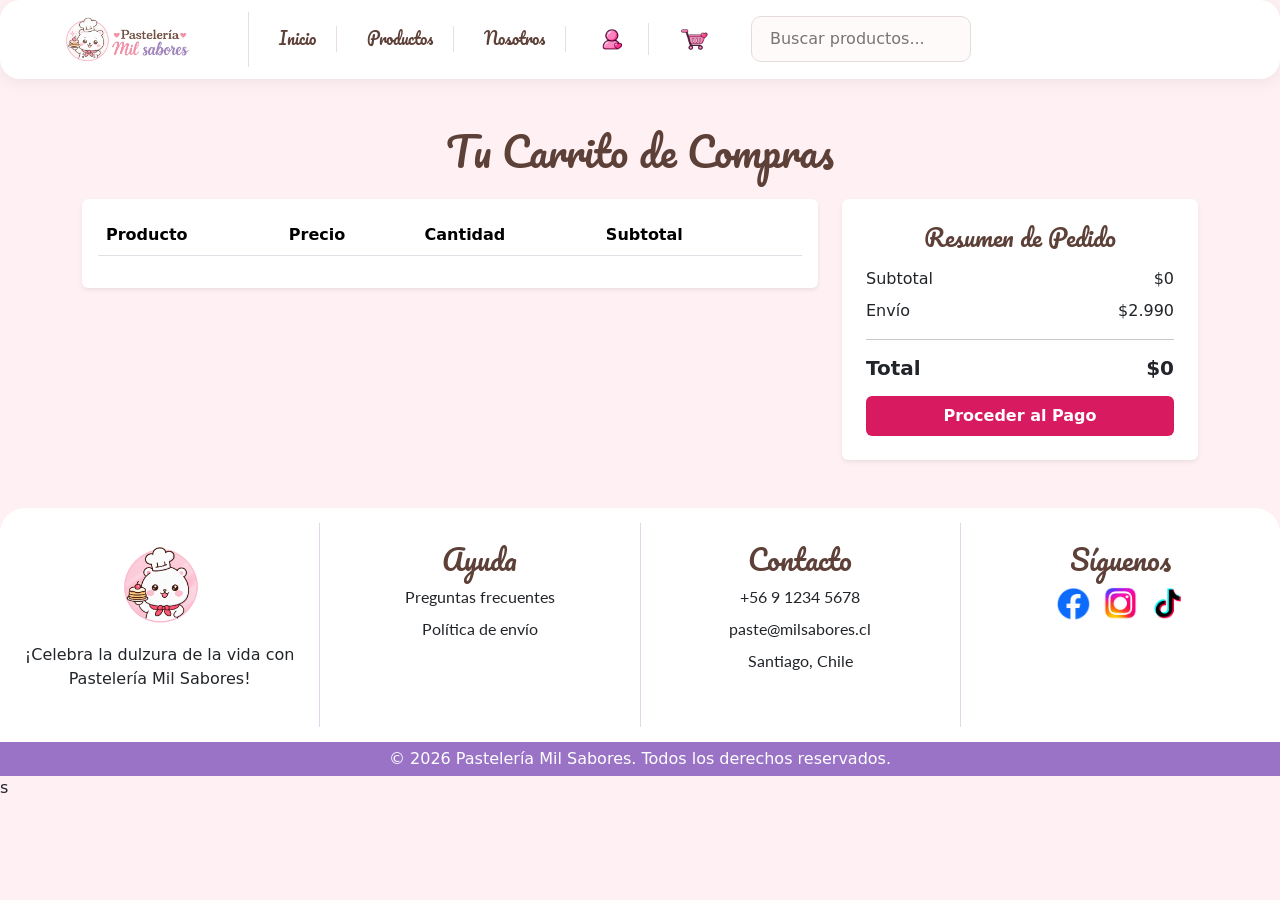
==== carrito.html @ 4c5afcc2 "feat: actualizacion" ====
<!DOCTYPE html>
<html lang="es">

<head>
    <meta charset="UTF-8">
    <meta name="viewport" content="width=device-width, initial-scale=1.0">

    <link href="https://cdn.jsdelivr.net/npm/bootstrap@5.3.8/dist/css/bootstrap.min.css" rel="stylesheet">
    <link href="https://fonts.googleapis.com/css2?family=Lato&family=Pacifico&display=swap" rel="stylesheet">
    <link rel="stylesheet" href="css/style.css">

    <title>Carrito - Pastelería Mil Sabores</title>
</head>

<body>

    <nav class="menu">

        <ul>
            <li>
                <img src="img/logoLetra.png" class="menu-logo" alt="Mil Sabores">
            </li>

            <li>
                <a href="index.html" class="letra-Titulos">Inicio</a>
            </li>

            <li>
                <a href="productos.html" class="letra-Titulos">Productos</a>
            </li>

            <li>
                <a href="nosotros.html" class="letra-Titulos">Nosotros</a>
            </li>

            <li>
                <a href="mi_cuenta.html">
                    <img src="img/img-perfil.png" class="img-iconos" alt="Mi cuenta">
                </a>
            </li>

            <li>
                <a href="carrito.html">
                    <img src="img/icono-car.png" class="img-iconos" alt="Carrito">
                </a>
            </li>
        </ul>

        <div class="buscador">
            <input type="text" placeholder="Buscar productos...">
        </div>

    </nav>

    <main class="container my-5">

        <h1 class="letra-Titulos text-center mb-4">
            Tu Carrito de Compras
        </h1>

        <div class="row g-4">

            <div class="col-lg-8">

                <div class="table-responsive bg-white p-3 rounded shadow-sm">

                    <table class="table align-middle">

                        <thead>
                            <tr>
                                <th>Producto</th>
                                <th>Precio</th>
                                <th>Cantidad</th>
                                <th>Subtotal</th>
                                <th></th>
                            </tr>
                        </thead>

                        <tbody id="carrito-body"></tbody>

                    </table>

                </div>

            </div>

            <div class="col-lg-4">

                <div class="bg-white p-4 rounded shadow-sm">

                    <h3 class="letra-Titulos h4 mb-3">
                        Resumen de Pedido
                    </h3>

                    <div class="d-flex justify-content-between mb-2">
                        <span>Subtotal</span>
                        <span id="subtotal-carrito">$0</span>
                    </div>

                    <div class="d-flex justify-content-between mb-2">
                        <span>Envío</span>
                        <span>$2.990</span>
                    </div>

                    <hr>

                    <div class="d-flex justify-content-between h5 mb-3">
                        <strong>Total</strong>
                        <strong id="total-carrito">$0</strong>
                    </div>

                    <a href="checkout.html" class="btn btn-primary w-100 py-2 fw-bold" style="background-color: #d81b60; border: none;">
                    Proceder al Pago
                    </a>

                </div>

            </div>

        </div>

    </main>

    <footer>

        <div class="footer-cols">

            <div class="footer-columna">

                <img src="img/logo.png" class="logo" alt="Mil Sabores">

                <p>
                    ¡Celebra la dulzura de la vida con Pastelería Mil Sabores!
                </p>

            </div>

            <div class="footer-columna">

                <h3 class="letra-Titulos text-center">
                    Ayuda
                </h3>

                <ul class="texto-general">
                    <li>Preguntas frecuentes</li>
                    <li>Política de envío</li>
                </ul>

            </div>

            <div class="footer-columna">

                <h3 class="letra-Titulos text-center">
                    Contacto
                </h3>

                <ul class="texto-general">
                    <li>+56 9 1234 5678</li>
                    <li>paste@milsabores.cl</li>
                    <li>Santiago, Chile</li>
                </ul>

            </div>

            <div class="footer-columna">

                <h3 class="letra-Titulos text-center">
                    Síguenos
                </h3>

                <div class="redes-sociales">

                    <a href="#">
                        <img src="img/facebook.png" alt="Facebook">
                    </a>

                    <a href="#">
                        <img src="img/instagram.png" alt="Instagram">
                    </a>

                    <a href="#">
                        <img src="img/tiktok.png" alt="TikTok">
                    </a>

                </div>

            </div>

        </div>

        <div class="footer-bottom">
            <p>
                &copy; 2026 Pastelería Mil Sabores. Todos los derechos reservados.
            </p>
        </div>

    </footer>

    <script src="js/carrito.js"></script>
    <script src="https://cdn.jsdelivr.net/npm/bootstrap@5.3.8/dist/js/bootstrap.bundle.min.js"></script>

</body>

</html>s
---- css/style.css ----
@import url(pie.css);
@import url(menu.css);
@import url(productos.css);


.logo {
    width: 90px;
    display: block;
    margin: 0 auto 15px;
}


.img-carrusel {
    height: 100px;
    object-fit: cover;
    border: radius 20px;
}


.categorias {
    padding: 20 0;
    margin-top: 20px;
    text-align: center;
}


.categorias h2 {
    margin-bottom: 40px;
}


.categorias-lista {
    display: flex;
    justify-content: center;
    gap: 40px;
}

.categoria {
    width: 120px;
}

.categoria img {
    width: 100px;
    height: 100px;
    border-radius: 50%;
    object-fit: cover;
    transition: 0.3s;
}

.categoria img:hover {
    transform: scale(1.08);
}

.categoria p {
    font-family: "Lato", sans-serif;
    margin-top: 10px;
}


body {
    background-color: #fff0f3 !important;
}


.mi-carrusel {
    width: 100%;
    margin: 10px auto;
    border-radius: 15px;
    overflow: hidden;
}

.mi-carrusel img {
    height: 800px;
    object-fit: cover;
}
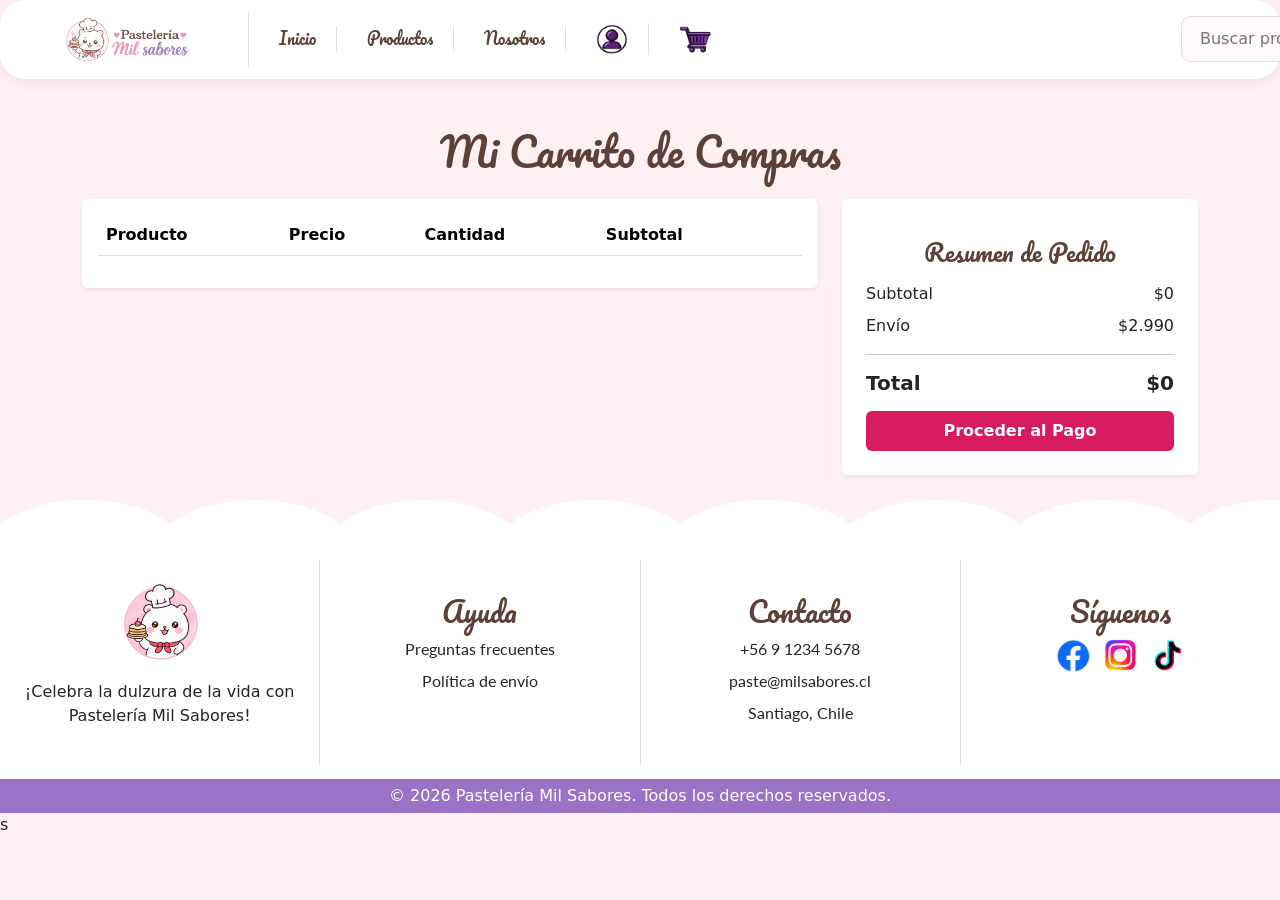
==== commit b8064364: "feat: actualización mi cuenta,titulos,menú" ====
--- a/carrito.html
+++ b/carrito.html
@@ -35,13 +35,13 @@
 
             <li>
                 <a href="mi_cuenta.html">
-                    <img src="img/img-perfil.png" class="img-iconos" alt="Mi cuenta">
+                    <img src="img/icono-perfil.png" class="img-iconos" alt="Mi cuenta">
                 </a>
             </li>
 
             <li>
                 <a href="carrito.html">
-                    <img src="img/icono-car.png" class="img-iconos" alt="Carrito">
+                    <img src="img/icono-carro.png" class="img-iconos" alt="Carrito">
                 </a>
             </li>
         </ul>
@@ -55,7 +55,7 @@
     <main class="container my-5">
 
         <h1 class="letra-Titulos text-center mb-4">
-            Tu Carrito de Compras
+            Mi Carrito de Compras
         </h1>
 
         <div class="row g-4">
@@ -109,8 +109,9 @@
                         <strong id="total-carrito">$0</strong>
                     </div>
 
-                    <a href="checkout.html" class="btn btn-primary w-100 py-2 fw-bold" style="background-color: #d81b60; border: none;">
-                    Proceder al Pago
+                    <a href="checkout.html" class="btn btn-primary w-100 py-2 fw-bold"
+                        style="background-color: #d81b60; border: none;">
+                        Proceder al Pago
                     </a>
 
                 </div>
--- a/css/style.css
+++ b/css/style.css
@@ -1,6 +1,8 @@
 @import url(pie.css);
 @import url(menu.css);
 @import url(productos.css);
+@import url(cuenta.css);
+@import url(texto.css);
 
 
 .logo {
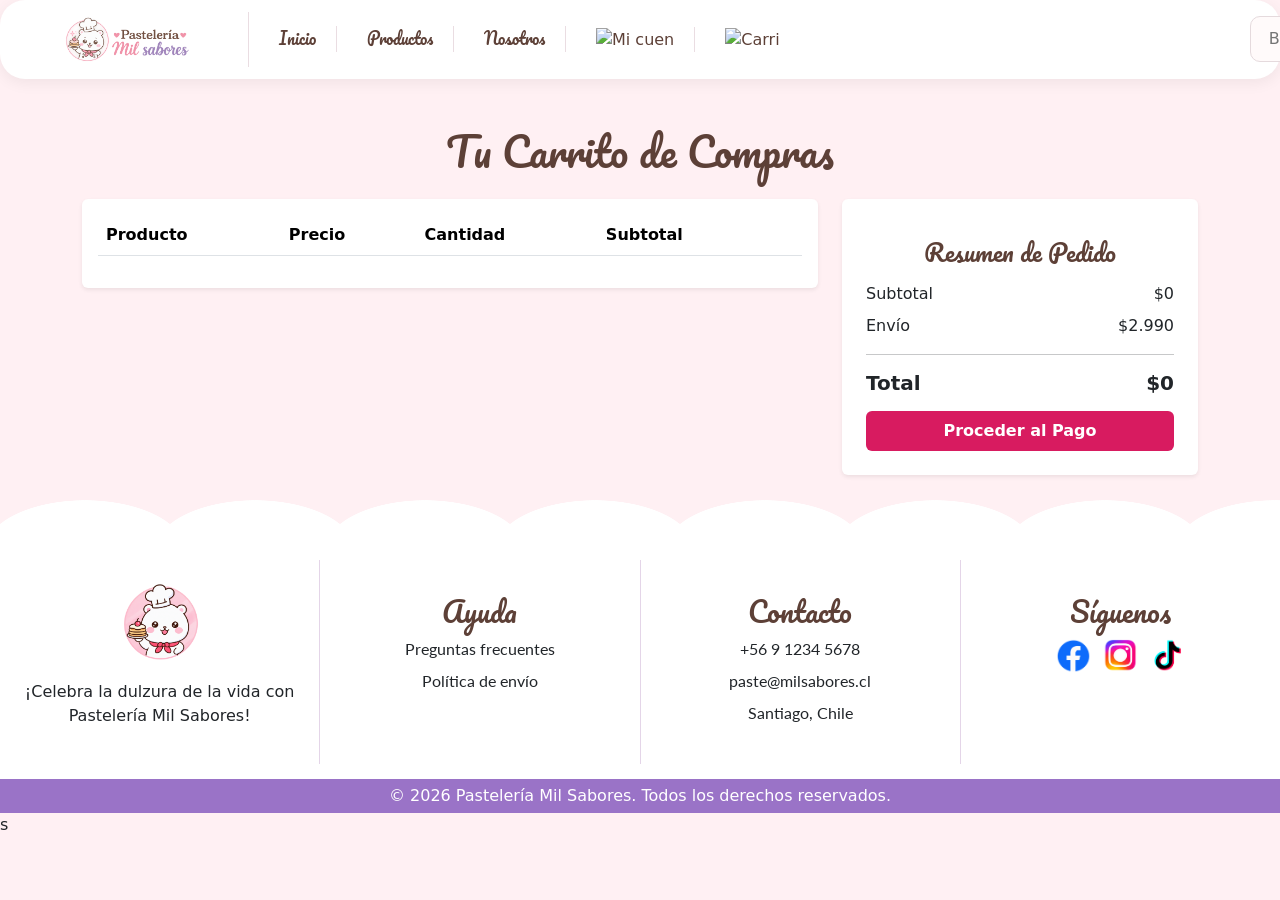
==== commit 14c179c0: "feat: actualizacion" ====
--- a/carrito.html
+++ b/carrito.html
@@ -14,52 +14,85 @@
 
 <body>
 
+    <!-- Abre el contenedor principal de la barra de navegación con la clase CSS "menu" -->
     <nav class="menu">
 
+        <!-- Abre la lista desordenada que agrupa los elementos del menú -->
         <ul>
-            <li>
-                <img src="img/logoLetra.png" class="menu-logo" alt="Mil Sabores">
-            </li>
-
-            <li>
-                <a href="index.html" class="letra-Titulos">Inicio</a>
-            </li>
-
-            <li>
-                <a href="productos.html" class="letra-Titulos">Productos</a>
-            </li>
-
-            <li>
-                <a href="nosotros.html" class="letra-Titulos">Nosotros</a>
-            </li>
-
-            <li>
-                <a href="mi_cuenta.html">
-                    <img src="img/icono-perfil.png" class="img-iconos" alt="Mi cuenta">
-                </a>
-            </li>
-
-            <li>
-                <a href="carrito.html">
-                    <img src="img/icono-carro.png" class="img-iconos" alt="Carrito">
-                </a>
-            </li>
+
+            <!-- Abre el primer elemento de la lista -->
+            <li>
+            <!-- Muestra la imagen del logo con su ruta, clase CSS y texto alternativo para accesibilidad -->
+            <img src="img/logoLetra.png" class="menu-logo" alt="Mil Sabores">
+            <!-- Cierra el primer elemento de la lista -->
+            </li>
+
+            <!-- Abre el segundo elemento de la lista -->
+            <li>
+            <!-- Enlace hacia la página principal (index.html) con la clase de estilo "letra-Titulos" -->
+            <a href="index.html" class="letra-Titulos">Inicio</a>
+            <!-- Cierra el segundo elemento de la lista -->
+            </li>
+
+            <!-- Abre el tercer elemento de la lista -->
+            <li>
+            <!-- Enlace a la sección de catálogo de productos (productos.html) -->
+            <a href="productos.html" class="letra-Titulos">Productos</a>
+            <!-- Cierra el tercer elemento de la lista -->
+            </li>
+
+            <!-- Abre el cuarto elemento de la lista -->
+            <li>
+            <!-- Enlace a la sección corporativa o informativa (nosotros.html) -->
+            <a href="nosotros.html" class="letra-Titulos">Nosotros</a>
+            <!-- Cierra el cuarto elemento de la lista -->
+            </li>
+
+            <!-- Abre el quinto elemento de la lista -->
+            <li>
+            <!-- Enlace que dirige a la página de perfil de usuario (mi_cuenta.html) -->
+            <a href="mi_cuenta.html">
+                <!-- Imagen que actúa como icono interactivo del perfil con su texto alternativo -->
+                <img src="img/img-perfil.png" class="img-iconos" alt="Mi cuenta">
+            <!-- Cierra el enlace del perfil -->
+            </a>
+            <!-- Cierra el quinto elemento de la lista -->
+            </li>
+
+            <!-- Abre el sexto elemento de la lista -->
+            <li>
+            <!-- Enlace que dirige a la vista del carrito de compras (carrito.html) -->
+            <a href="carrito.html">
+                <!-- Imagen que actúa como icono interactivo del carrito con su texto alternativo -->
+                <img src="img/icono-car.png" class="img-iconos" alt="Carrito">
+            <!-- Cierra el enlace del carrito -->
+            </a>
+            <!-- Cierra el sexto elemento de la lista -->
+            </li>
+
+        <!-- Cierra la lista desordenada del menú -->
         </ul>
 
+        <!-- Abre el contenedor para la barra de búsqueda -->
         <div class="buscador">
+            <!-- Campo de texto para buscar productos con un texto de ayuda previo (placeholder) -->
             <input type="text" placeholder="Buscar productos...">
-        </div>
-
+        <!-- Cierra el contenedor de la barra de búsqueda -->
+        </div>
+
+    <!-- Cierra el contenedor principal de la barra de navegación -->
     </nav>
-
+    
+    <!-- Abre el contenedor principal de la página con clases de Bootstrap para márgenes verticales (my-5) y centrado (container) -->
     <main class="container my-5">
-
+        <!-- Título principal de la sección centrado con margen inferior (mb-4) -->
         <h1 class="letra-Titulos text-center mb-4">
-            Mi Carrito de Compras
+            Tu Carrito de Compras
+            <!-- Cierra el titulo principal -->
         </h1>
-
+        <!-- Fila del sistema rejilla(grid) de Bootstrap con espacio entrre las columnas -->
         <div class="row g-4">
-
+            <!-- columna izq. que ocupa de 8 a 12 espacios en pantallas grandes -->
             <div class="col-lg-8">
 
                 <div class="table-responsive bg-white p-3 rounded shadow-sm">
@@ -109,9 +142,8 @@
                         <strong id="total-carrito">$0</strong>
                     </div>
 
-                    <a href="checkout.html" class="btn btn-primary w-100 py-2 fw-bold"
-                        style="background-color: #d81b60; border: none;">
-                        Proceder al Pago
+                    <a href="checkout.html" class="btn btn-primary w-100 py-2 fw-bold" style="background-color: #d81b60; border: none;">
+                    Proceder al Pago
                     </a>
 
                 </div>
@@ -122,6 +154,8 @@
 
     </main>
 
+
+    <!-- Pie de página -->
     <footer>
 
         <div class="footer-cols">
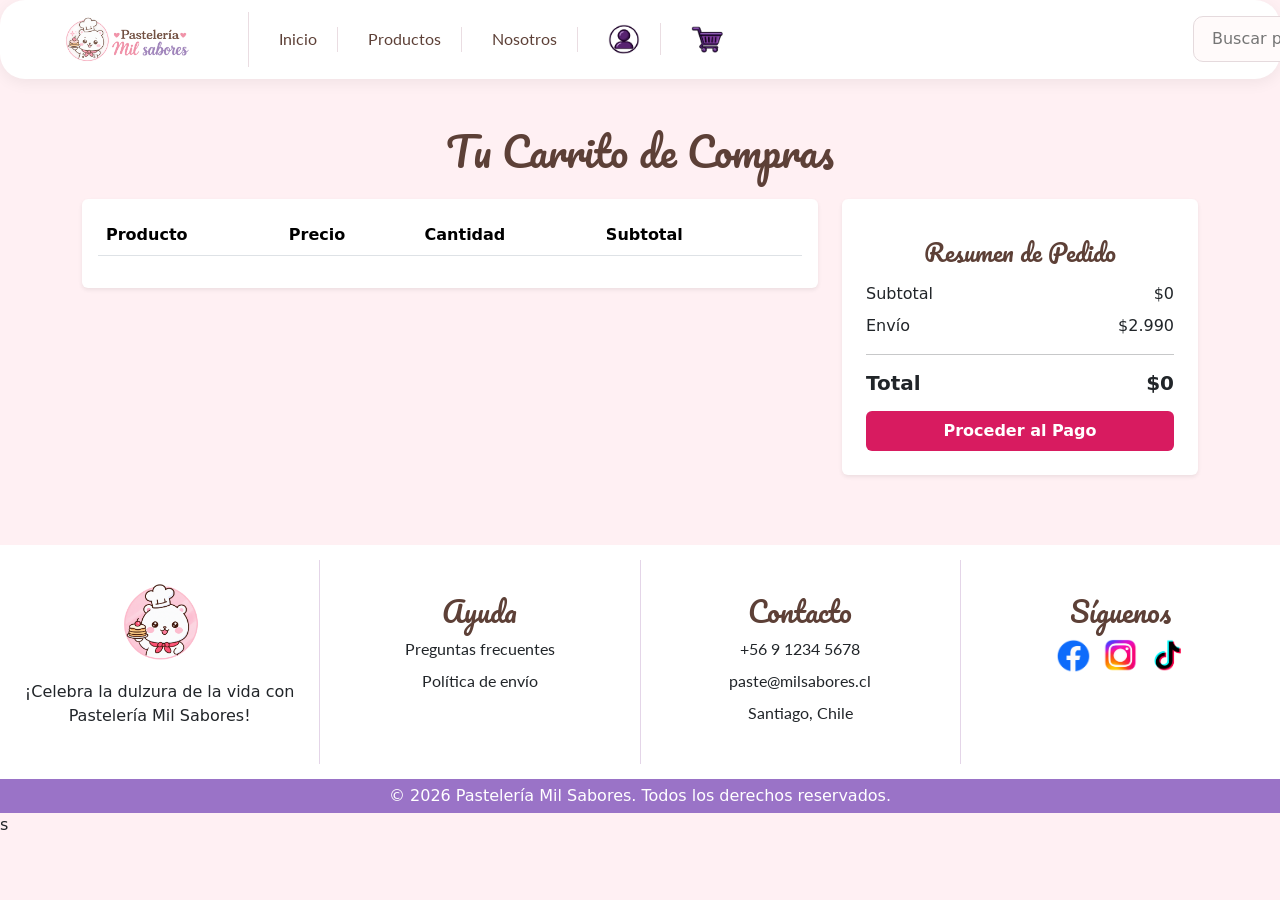
==== commit 6a5fd676: "Feat:actualización" ====
--- a/carrito.html
+++ b/carrito.html
@@ -14,85 +14,52 @@
 
 <body>
 
-    <!-- Abre el contenedor principal de la barra de navegación con la clase CSS "menu" -->
     <nav class="menu">
 
-        <!-- Abre la lista desordenada que agrupa los elementos del menú -->
         <ul>
-
-            <!-- Abre el primer elemento de la lista -->
-            <li>
-            <!-- Muestra la imagen del logo con su ruta, clase CSS y texto alternativo para accesibilidad -->
-            <img src="img/logoLetra.png" class="menu-logo" alt="Mil Sabores">
-            <!-- Cierra el primer elemento de la lista -->
-            </li>
-
-            <!-- Abre el segundo elemento de la lista -->
-            <li>
-            <!-- Enlace hacia la página principal (index.html) con la clase de estilo "letra-Titulos" -->
-            <a href="index.html" class="letra-Titulos">Inicio</a>
-            <!-- Cierra el segundo elemento de la lista -->
-            </li>
-
-            <!-- Abre el tercer elemento de la lista -->
-            <li>
-            <!-- Enlace a la sección de catálogo de productos (productos.html) -->
-            <a href="productos.html" class="letra-Titulos">Productos</a>
-            <!-- Cierra el tercer elemento de la lista -->
-            </li>
-
-            <!-- Abre el cuarto elemento de la lista -->
-            <li>
-            <!-- Enlace a la sección corporativa o informativa (nosotros.html) -->
-            <a href="nosotros.html" class="letra-Titulos">Nosotros</a>
-            <!-- Cierra el cuarto elemento de la lista -->
-            </li>
-
-            <!-- Abre el quinto elemento de la lista -->
-            <li>
-            <!-- Enlace que dirige a la página de perfil de usuario (mi_cuenta.html) -->
-            <a href="mi_cuenta.html">
-                <!-- Imagen que actúa como icono interactivo del perfil con su texto alternativo -->
-                <img src="img/img-perfil.png" class="img-iconos" alt="Mi cuenta">
-            <!-- Cierra el enlace del perfil -->
-            </a>
-            <!-- Cierra el quinto elemento de la lista -->
-            </li>
-
-            <!-- Abre el sexto elemento de la lista -->
-            <li>
-            <!-- Enlace que dirige a la vista del carrito de compras (carrito.html) -->
-            <a href="carrito.html">
-                <!-- Imagen que actúa como icono interactivo del carrito con su texto alternativo -->
-                <img src="img/icono-car.png" class="img-iconos" alt="Carrito">
-            <!-- Cierra el enlace del carrito -->
-            </a>
-            <!-- Cierra el sexto elemento de la lista -->
-            </li>
-
-        <!-- Cierra la lista desordenada del menú -->
+            <li>
+                <img src="img/logoLetra.png" class="menu-logo" alt="Mil Sabores">
+            </li>
+
+            <li>
+                <a href="index.html" class="texto-general">Inicio</a>
+            </li>
+
+            <li>
+                <a href="productos.html" class="texto-general">Productos</a>
+            </li>
+
+            <li>
+                <a href="nosotros.html" class="texto-general">Nosotros</a>
+            </li>
+
+            <li>
+                <a href="mi_cuenta.html">
+                    <img src="img/icono-perfil.png" class="img-iconos" alt="Mi cuenta">
+                </a>
+            </li>
+
+            <li>
+                <a href="carrito.html">
+                    <img src="img/icono-carro.png" class="img-iconos" alt="Carrito">
+                </a>
+            </li>
         </ul>
 
-        <!-- Abre el contenedor para la barra de búsqueda -->
         <div class="buscador">
-            <!-- Campo de texto para buscar productos con un texto de ayuda previo (placeholder) -->
             <input type="text" placeholder="Buscar productos...">
-        <!-- Cierra el contenedor de la barra de búsqueda -->
-        </div>
-
-    <!-- Cierra el contenedor principal de la barra de navegación -->
+        </div>
+
     </nav>
-    
-    <!-- Abre el contenedor principal de la página con clases de Bootstrap para márgenes verticales (my-5) y centrado (container) -->
+
     <main class="container my-5">
-        <!-- Título principal de la sección centrado con margen inferior (mb-4) -->
+
         <h1 class="letra-Titulos text-center mb-4">
             Tu Carrito de Compras
-            <!-- Cierra el titulo principal -->
         </h1>
-        <!-- Fila del sistema rejilla(grid) de Bootstrap con espacio entrre las columnas -->
+
         <div class="row g-4">
-            <!-- columna izq. que ocupa de 8 a 12 espacios en pantallas grandes -->
+
             <div class="col-lg-8">
 
                 <div class="table-responsive bg-white p-3 rounded shadow-sm">
@@ -142,8 +109,9 @@
                         <strong id="total-carrito">$0</strong>
                     </div>
 
-                    <a href="checkout.html" class="btn btn-primary w-100 py-2 fw-bold" style="background-color: #d81b60; border: none;">
-                    Proceder al Pago
+                    <a href="checkout.html" class="btn btn-primary w-100 py-2 fw-bold"
+                        style="background-color: #d81b60; border: none;">
+                        Proceder al Pago
                     </a>
 
                 </div>
@@ -154,8 +122,6 @@
 
     </main>
 
-
-    <!-- Pie de página -->
     <footer>
 
         <div class="footer-cols">
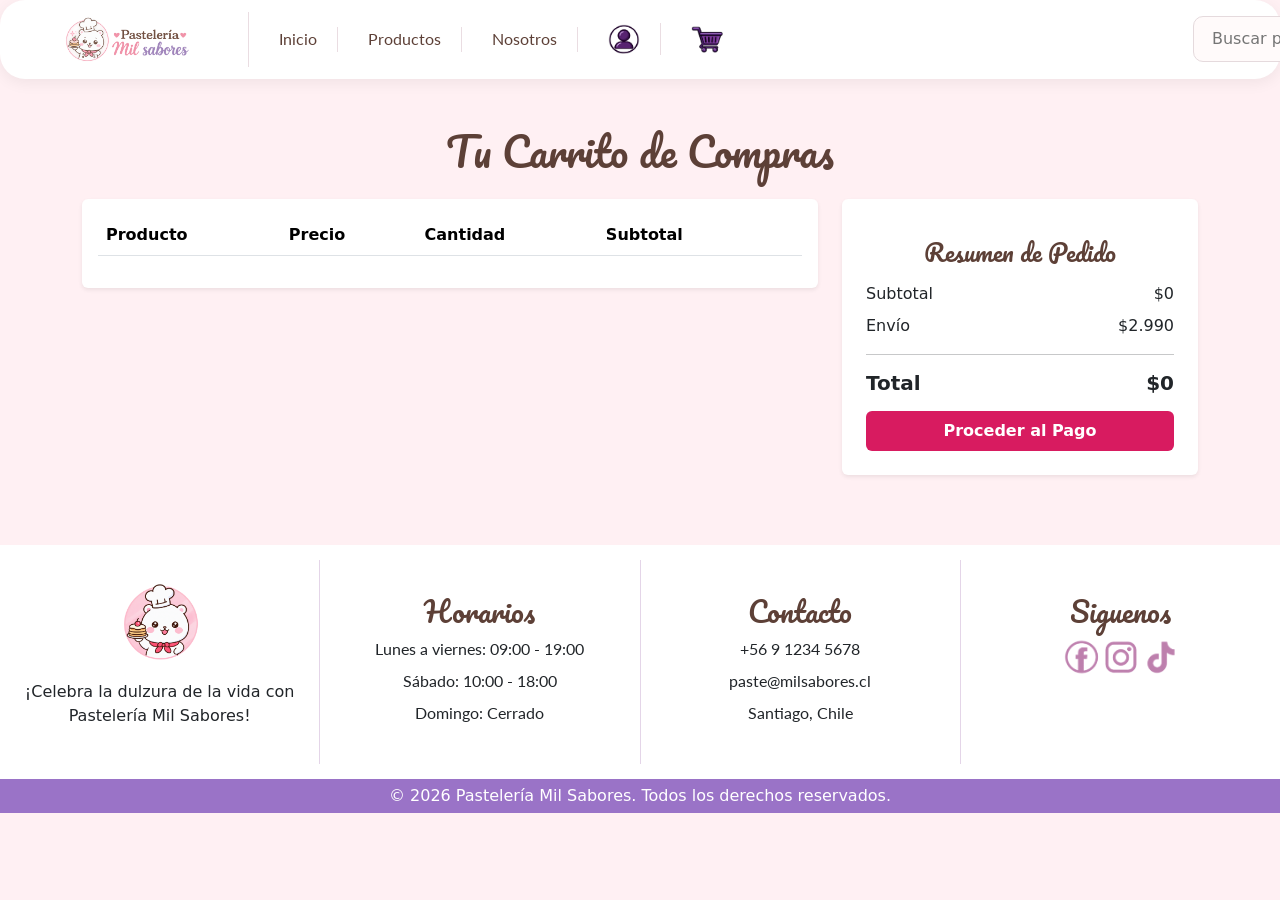
==== commit 65da473e: "feat:actualización" ====
--- a/carrito.html
+++ b/carrito.html
@@ -13,44 +13,46 @@
 </head>
 
 <body>
+    <header>
+        <nav class="menu">
 
-    <nav class="menu">
+            <ul>
+                <li>
+                    <img src="img/logoLetra.png" class="menu-logo" alt="Mil Sabores">
+                </li>
 
-        <ul>
-            <li>
-                <img src="img/logoLetra.png" class="menu-logo" alt="Mil Sabores">
-            </li>
+                <li>
+                    <a href="index.html" class="texto-general">Inicio</a>
+                </li>
 
-            <li>
-                <a href="index.html" class="texto-general">Inicio</a>
-            </li>
+                <li>
+                    <a href="productos.html" class="texto-general">Productos</a>
+                </li>
 
-            <li>
-                <a href="productos.html" class="texto-general">Productos</a>
-            </li>
+                <li>
+                    <a href="nosotros.html" class="texto-general">Nosotros</a>
+                </li>
 
-            <li>
-                <a href="nosotros.html" class="texto-general">Nosotros</a>
-            </li>
+                <li>
+                    <a href="mi_cuenta.html">
+                        <img src="img/icono-perfil.png" class="img-iconos" alt="Mi cuenta">
+                    </a>
+                </li>
 
-            <li>
-                <a href="mi_cuenta.html">
-                    <img src="img/icono-perfil.png" class="img-iconos" alt="Mi cuenta">
-                </a>
-            </li>
+                <li>
+                    <a href="carrito.html">
+                        <img src="img/icono-carro.png" class="img-iconos" alt="Carrito">
+                    </a>
+                </li>
+            </ul>
 
-            <li>
-                <a href="carrito.html">
-                    <img src="img/icono-carro.png" class="img-iconos" alt="Carrito">
-                </a>
-            </li>
-        </ul>
+            <div class="buscador">
+                <input type="text" placeholder="Buscar productos...">
+            </div>
 
-        <div class="buscador">
-            <input type="text" placeholder="Buscar productos...">
-        </div>
+        </nav>
 
-    </nav>
+    </header>
 
     <main class="container my-5">
 
@@ -125,63 +127,40 @@
     <footer>
 
         <div class="footer-cols">
+            <div class="footer-columna">
+
+                <img src="img/logo.png" class="logo" alt="">
+                <p>¡Celebra la dulzura de la vida con Pastelería Mil Sabores!</p>
+            </div>
+
+
 
             <div class="footer-columna">
+                <h3 class="letra-Titulos">Horarios</h3>
 
-                <img src="img/logo.png" class="logo" alt="Mil Sabores">
-
-                <p>
-                    ¡Celebra la dulzura de la vida con Pastelería Mil Sabores!
-                </p>
-
+                <ul class="texto-general">
+                    <li>Lunes a viernes: 09:00 - 19:00</li>
+                    <li>Sábado: 10:00 - 18:00</li>
+                    <li>Domingo: Cerrado</li>
+                </ul>
             </div>
 
-            <div class="footer-columna">
 
-                <h3 class="letra-Titulos text-center">
-                    Ayuda
-                </h3>
-
-                <ul class="texto-general">
-                    <li>Preguntas frecuentes</li>
-                    <li>Política de envío</li>
-                </ul>
-
-            </div>
 
             <div class="footer-columna">
-
-                <h3 class="letra-Titulos text-center">
-                    Contacto
-                </h3>
-
+                <h3 class="letra-Titulos"> Contacto </h3>
                 <ul class="texto-general">
                     <li>+56 9 1234 5678</li>
                     <li>paste@milsabores.cl</li>
                     <li>Santiago, Chile</li>
                 </ul>
-
             </div>
 
+
             <div class="footer-columna">
-
-                <h3 class="letra-Titulos text-center">
-                    Síguenos
-                </h3>
-
-                <div class="redes-sociales">
-
-                    <a href="#">
-                        <img src="img/facebook.png" alt="Facebook">
-                    </a>
-
-                    <a href="#">
-                        <img src="img/instagram.png" alt="Instagram">
-                    </a>
-
-                    <a href="#">
-                        <img src="img/tiktok.png" alt="TikTok">
-                    </a>
+                <h3 class="letra-Titulos"> Siguenos </h3>
+                <div>
+                    <img src="img/iconosredes.png" class="redes-sociales" alt="redes">
 
                 </div>
 
@@ -190,16 +169,13 @@
         </div>
 
         <div class="footer-bottom">
-            <p>
-                &copy; 2026 Pastelería Mil Sabores. Todos los derechos reservados.
-            </p>
+            <p>&copy; 2026 Pastelería Mil Sabores. Todos los derechos reservados.</p>
+
         </div>
 
     </footer>
-
     <script src="js/carrito.js"></script>
     <script src="https://cdn.jsdelivr.net/npm/bootstrap@5.3.8/dist/js/bootstrap.bundle.min.js"></script>
-
 </body>
 
-</html>s+</html>
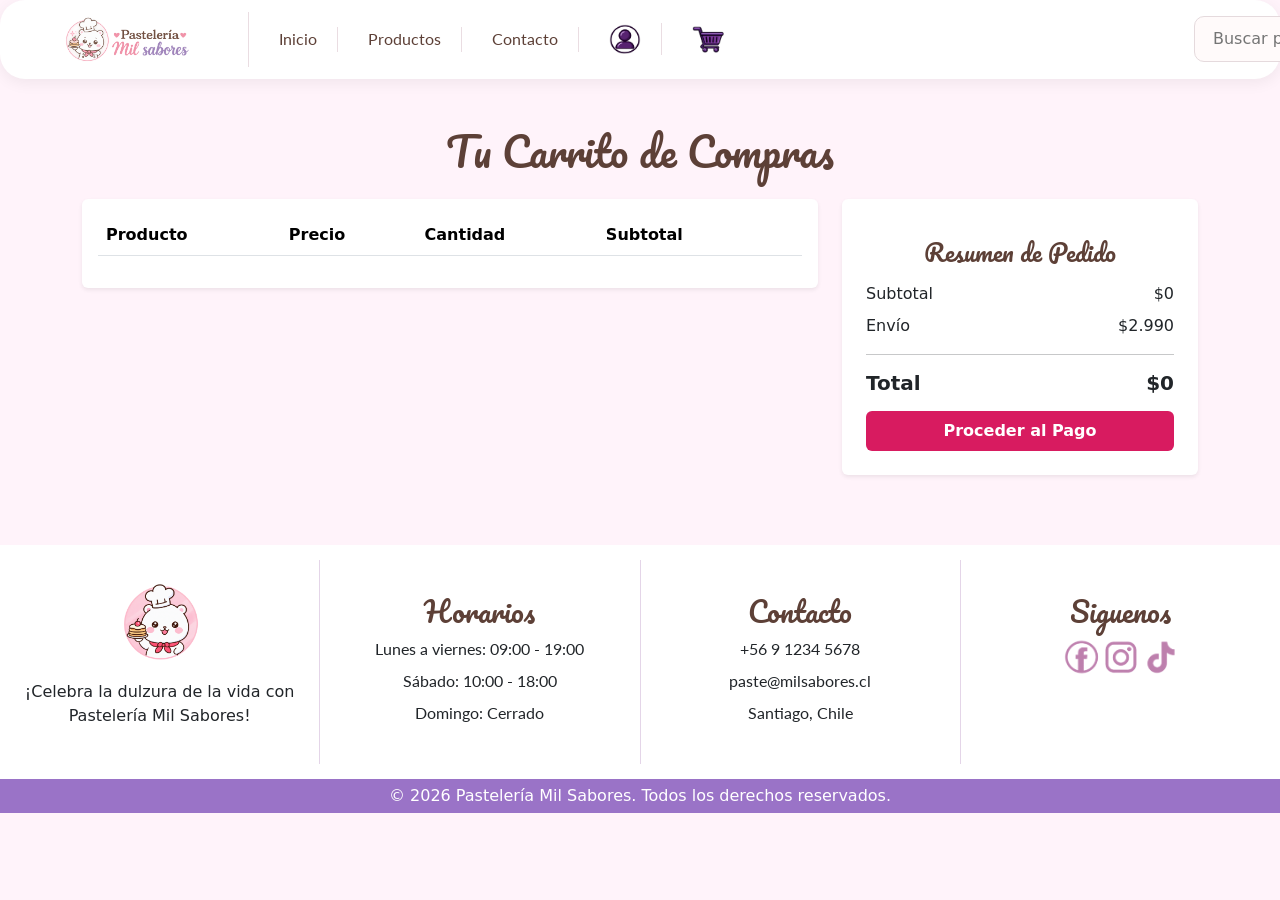
==== commit b842d02d: "feat: actualizacion home, y menú" ====
--- a/carrito.html
+++ b/carrito.html
@@ -30,7 +30,7 @@
                 </li>
 
                 <li>
-                    <a href="nosotros.html" class="texto-general">Nosotros</a>
+                    <a href="contacto.html " class="texto-general">Contacto</a>
                 </li>
 
                 <li>
--- a/css/style.css
+++ b/css/style.css
@@ -3,7 +3,7 @@
 @import url(productos.css);
 @import url(cuenta.css);
 @import url(texto.css);
-
+@import url(contacto.css);
 
 .logo {
     width: 90px;
@@ -11,15 +11,8 @@
     margin: 0 auto 15px;
 }
 
-
-.img-carrusel {
-    height: 100px;
-    object-fit: cover;
-    border: radius 20px;
-}
-
-
 .categorias {
+    background-color: #ffffff;
     padding: 20 0;
     margin-top: 20px;
     text-align: center;
@@ -60,18 +53,111 @@
 
 
 body {
-    background-color: #fff0f3 !important;
+    background-color: #fff3fa !important;
 }
 
 
 .mi-carrusel {
     width: 100%;
     margin: 10px auto;
-    border-radius: 15px;
+    border-radius: 25px;
     overflow: hidden;
 }
 
 .mi-carrusel img {
-    height: 800px;
+    height: 500px;
     object-fit: cover;
+}
+
+
+.historia-inicio {
+    display: flex;
+    align-items: center;
+    width: 85%;
+    margin: 70px auto;
+    gap: 60px;
+}
+
+
+/* LADO IZQUIERDO */
+
+.historia-texto {
+    width: 45%;
+}
+
+.historia-mini {
+    letter-spacing: 6px;
+    font-size: 14px;
+    color: #5D4037;
+    margin-bottom: 15px;
+}
+
+.historia-texto h2 {
+    font-family: "Pacifico", cursive;
+    color: #5D4037;
+    font-size: 55px;
+    font-weight: normal;
+    text-align: left;
+    line-height: 1.2;
+    margin: 20px 0;
+}
+
+.linea-historia {
+    width: 80px;
+    height: 4px;
+    background-color: #e8b6c5;
+    margin: 25px 0;
+}
+
+
+.historia-texto h2 {
+    font-family: "Pacifico", cursive;
+    color: #5D4037;
+    font-size: 55px;
+    font-weight: normal;
+}
+
+.historia-texto p {
+    font-size: 17px;
+    line-height: 1.8;
+}
+
+
+/* BOTÓN */
+
+.boton-visitanos {
+    display: inline-block;
+    margin-top: 20px;
+    padding: 14px 35px;
+
+    background-color: #9a73c7;
+    color: white;
+
+    border-radius: 30px;
+    text-decoration: none;
+
+    font-family: "Lato", sans-serif;
+    font-weight: bold;
+    letter-spacing: 2px;
+}
+
+.boton-visitanos:hover {
+    background-color: #855fb3;
+    color: white;
+}
+
+
+/* LADO DERECHO */
+
+.historia-imagen {
+    width: 55%;
+}
+
+.historia-imagen img {
+    width: 100%;
+    height: 500px;
+
+    object-fit: cover;
+
+    border-radius: 30px;
 }
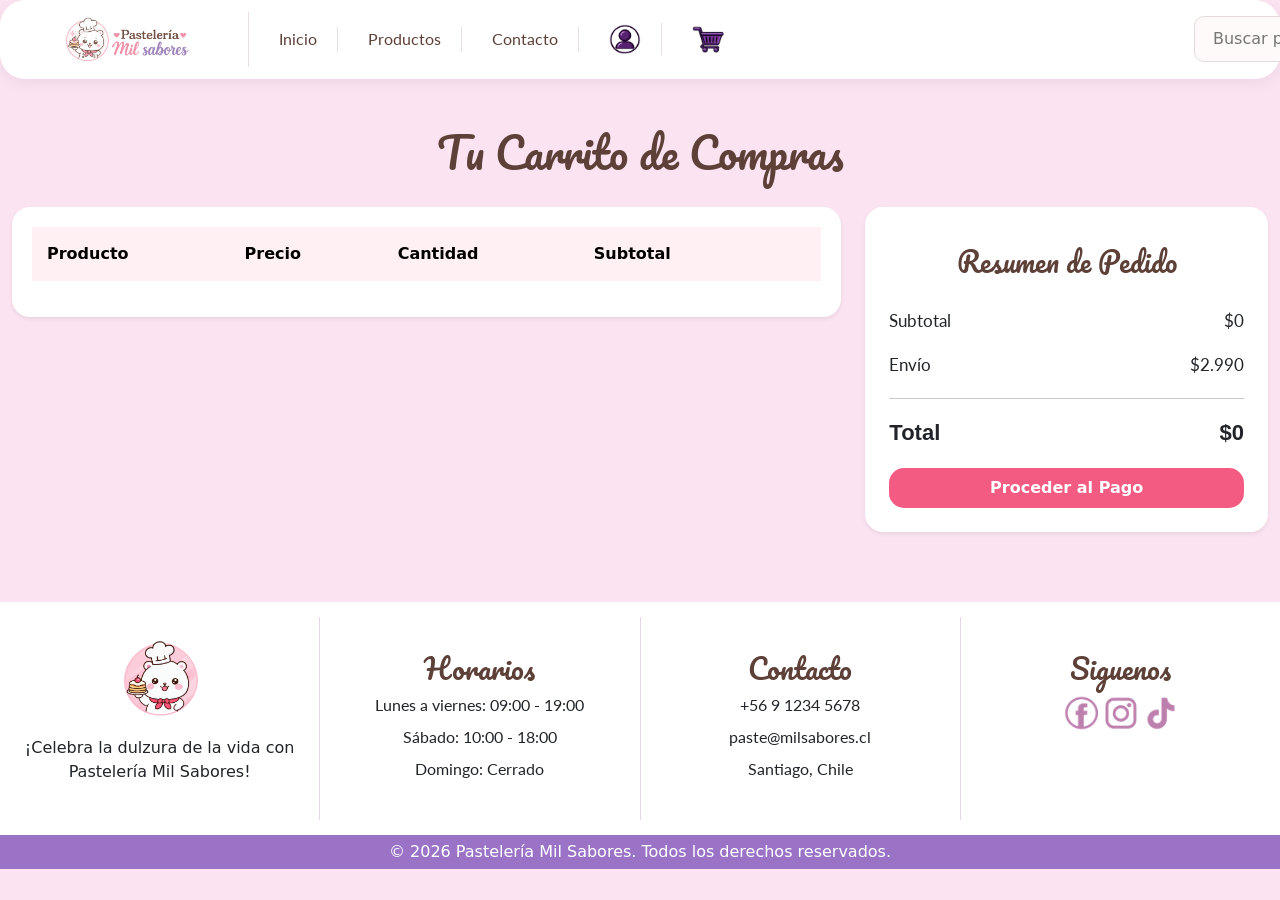
==== commit 8a7d2259: "feat:actualización" ====
--- a/carrito.html
+++ b/carrito.html
@@ -17,32 +17,13 @@
         <nav class="menu">
 
             <ul>
-                <li>
-                    <img src="img/logoLetra.png" class="menu-logo" alt="Mil Sabores">
-                </li>
-
-                <li>
-                    <a href="index.html" class="texto-general">Inicio</a>
-                </li>
-
-                <li>
-                    <a href="productos.html" class="texto-general">Productos</a>
-                </li>
-
-                <li>
-                    <a href="contacto.html " class="texto-general">Contacto</a>
-                </li>
-
-                <li>
-                    <a href="mi_cuenta.html">
-                        <img src="img/icono-perfil.png" class="img-iconos" alt="Mi cuenta">
-                    </a>
-                </li>
-
-                <li>
-                    <a href="carrito.html">
-                        <img src="img/icono-carro.png" class="img-iconos" alt="Carrito">
-                    </a>
+                <li><img src="img/logoLetra.png" class="menu-logo"></li>
+                <li><a href="index.html" class="texto-general">Inicio</a></li>
+                <li><a href="productos.html" class="texto-general">Productos</a></li>
+                <li><a href="contacto.html" class="texto-general">Contacto</a></li>
+                <li><a href="login.html" id="enlacePerfil"> <img src="img/icono-perfil.png" class="img-iconos"
+                            alt="Mi cuenta"></a></li>
+                <li><a href="carrito.html" class="texto-general"><img src="img/icono-carro.png" class="img-iconos"></a>
                 </li>
             </ul>
 
@@ -174,7 +155,9 @@
         </div>
 
     </footer>
+
     <script src="js/carrito.js"></script>
+    <script src="js/mi_cuenta.js"></script>
     <script src="https://cdn.jsdelivr.net/npm/bootstrap@5.3.8/dist/js/bootstrap.bundle.min.js"></script>
 </body>
 
--- a/css/style.css
+++ b/css/style.css
@@ -4,12 +4,27 @@
 @import url(cuenta.css);
 @import url(texto.css);
 @import url(contacto.css);
+@import url(login.css);
+@import url(carrito.css);
 
-.logo {
-    width: 90px;
-    display: block;
-    margin: 0 auto 15px;
+
+/* sección carrusel  */
+.mi-carrusel {
+    width: 100%;
+    margin: 10px auto;
+    border-radius: 25px;
+    overflow: hidden;
 }
+
+.mi-carrusel img {
+    height: 500px;
+    object-fit: cover;
+}
+
+
+
+/* sección categorias  */
+
 
 .categorias {
     background-color: #ffffff;
@@ -53,21 +68,20 @@
 
 
 body {
-    background-color: #fff3fa !important;
+    background-color: #fbe3f1 !important;
 }
 
 
-.mi-carrusel {
-    width: 100%;
-    margin: 10px auto;
-    border-radius: 25px;
-    overflow: hidden;
-}
 
-.mi-carrusel img {
-    height: 500px;
-    object-fit: cover;
-}
+
+
+
+/* sección Historia */
+
+
+
+
+
 
 
 .historia-inicio {
